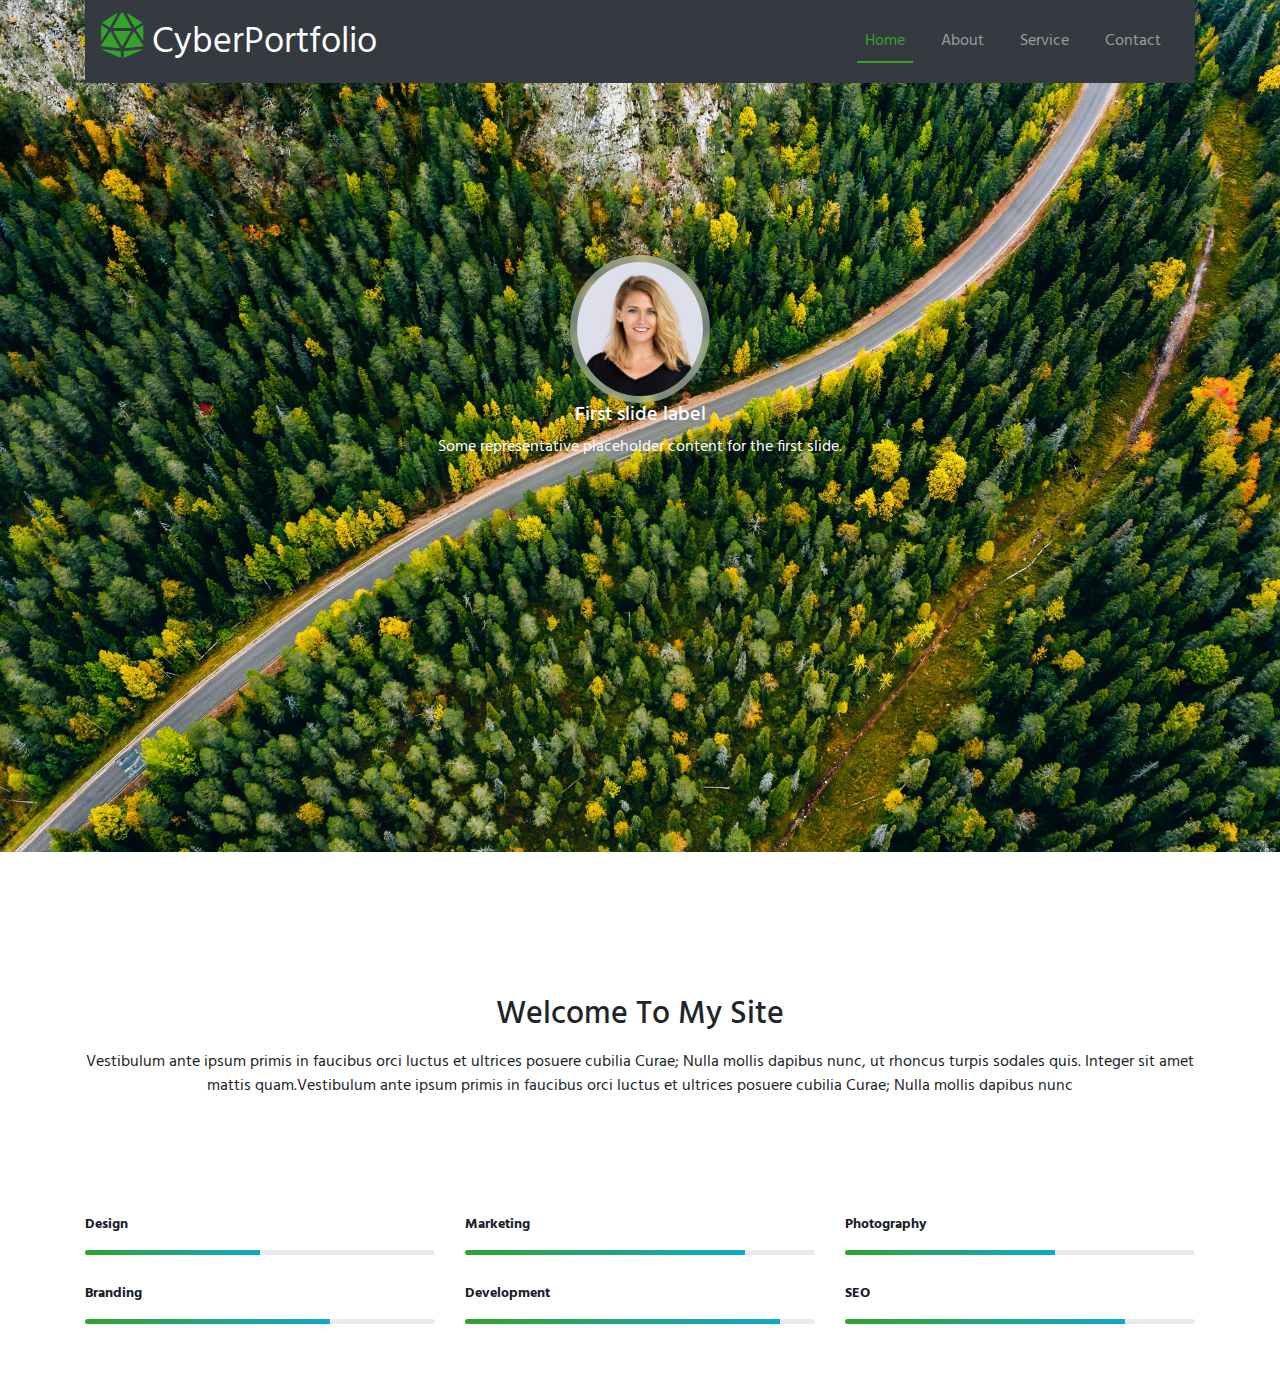
==== index.html @ 0cf6c917 "day lan dau tien" ====
<!DOCTYPE html>
<html lang="en">

<head>
    <meta charset="UTF-8" />
    <meta http-equiv="X-UA-Compatible" content="IE=edge" />
    <meta name="viewport" content="width=device-width, initial-scale=1.0" />
    <title>Portfolio</title>

    <!-- BS4 CSS  -->
    <link rel="stylesheet" href="https://cdn.jsdelivr.net/npm/bootstrap@4.6.0/dist/css/bootstrap.min.css" />

    <!-- FONT AWESOME  -->
    <link rel="stylesheet" href="https://cdnjs.cloudflare.com/ajax/libs/font-awesome/5.15.3/css/all.min.css" />

    <!-- FONT GG  -->
    <link rel="preconnect" href="https://fonts.googleapis.com" />
    <link rel="preconnect" href="https://fonts.gstatic.com" crossorigin />
    <link href="https://fonts.googleapis.com/css2?family=Hind:wght@300;400;500;600;700&display=swap" rel="stylesheet" />

    <!-- MAIN CSS -->
    <link rel="stylesheet" href="./css/style.css" />
</head>

<body>
    <header class="container">
        <!-- <p class="container bg-info text-white">container</p>
        <p class="container-fluid bg-dark text-warning">container-fluid</p> -->
        <nav class="navbar navbar-expand-lg navbar-dark bg-dark">
            <a class="navbar-brand" href="#">
                <i class="fa fa-dice-d20"></i>
                <span>CyberPortfolio</span>
            </a>
            <button class="navbar-toggler" type="button" data-toggle="collapse" data-target="#navbarPort" aria-controls="navbarSupportedContent" aria-expanded="false" aria-label="Toggle navigation">
                    <span class="navbar-toggler-icon"></span>
                </button>
            <div class="collapse navbar-collapse" id="navbarPort">
                <ul class="navbar-nav ml-auto">
                    <li class="nav-item active">
                        <a class="nav-link" href="#">Home <span
                                    class="sr-only">(current)</span></a>
                    </li>
                    <li class="nav-item">
                        <a class="nav-link" href="#">About</a>
                    </li>
                    <li class="nav-item">
                        <a class="nav-link" href="#">Service</a>
                    </li>
                    <li class="nav-item">
                        <a class="nav-link" href="#">Contact</a>
                    </li>
                </ul>
            </div>
        </nav>
    </header>

    <!-- section.carousel -->
    <section class="carouselPort">
        <!-- data-ride="carousel" : tự động chuyển slide -->
        <div id="carouselPort__Indicator" class="carousel slide
                carousel-fade">
            <ol class="carousel-indicators">
                <li data-target="#carouselPort__Indicator" data-slide-to="0" class="active"></li>
                <li data-target="#carouselPort__Indicator" data-slide-to="1"></li>
                <li data-target="#carouselPort__Indicator" data-slide-to="2"></li>
            </ol>
            <div class="carousel-inner">
                <div class="carousel-item active">
                    <img src="./img/finland.jpg" class="d-block w-100" alt="..." />
                    <div class="carousel-caption d-none d-md-block">
                        <div class="carousel__ava mx-auto">
                            <img src="./img/01-3.jpg" alt="" />
                        </div>
                        <h5>First slide label</h5>
                        <p>
                            Some representative placeholder content for the first slide.
                        </p>
                    </div>
                </div>
                <div class="carousel-item">
                    <img src="./img/mountains.jpg" class="d-block w-100" alt="..." />
                    <div class="carousel-caption d-none d-md-block">
                        <div>
                            <img src="./img/02-3.jpg" alt="" />
                        </div>
                        <h5>Second slide label</h5>
                        <p>
                            Some representative placeholder content for the second slide.
                        </p>
                    </div>
                </div>
                <div class="carousel-item">
                    <img src="./img/mountains-1.jpg" class="d-block w-100" alt="..." />
                    <div class="carousel-caption d-none d-md-block">
                        <div>
                            <img src="./img/03-3.jpg" alt="" />
                        </div>
                        <h5>Third slide label</h5>
                        <p>
                            Some representative placeholder content for the third slide.
                        </p>
                    </div>
                </div>
            </div>

            <!-- Hai dấu mũi tên trái phải  -->
            <!-- <a class="carousel-control-prev" href="#carouselPort__Indicator" role="button" data-slide="prev">
              <span class="carousel-control-prev-icon" aria-hidden="true"></span>
              <span class="sr-only">Previous</span>
            </a>
            <a class="carousel-control-next" href="#carouselPort__Indicator" role="button" data-slide="next">
              <span class="carousel-control-next-icon" aria-hidden="true"></span>
              <span class="sr-only">Next</span>
            </a> -->
        </div>
    </section>

    <section class="welcome py-5">
        <div class="container">
            <div class="welcom__title py-5 text-center">
                <h2>
                    Welcome To My Site</h2>
                <p class="my-3">Vestibulum ante ipsum primis in faucibus orci luctus et ultrices posuere cubilia Curae; Nulla mollis dapibus nunc, ut rhoncus turpis sodales quis. Integer sit amet mattis quam.Vestibulum ante ipsum primis in faucibus orci luctus et ultrices
                    posuere cubilia Curae; Nulla mollis dapibus nunc</p>
            </div>
            <div class="welcome__content mt-5">
                <!-- áp dụng grid system  -->
                <!-- xây dưng hàng trước  -->
                <div class="row">
                    <!-- xấy dụng cột  -->
                    <div class="col-4">
                        <h4>Design</h4>
                        <div class="progress">
                            <div class="progress-bar" role="progressbar" style="width: 25%" aria-valuenow="25" aria-valuemin="0" aria-valuemax="100"></div>
                        </div>
                    </div>
                    <div class="col-4">
                        <h4>Marketing</h4>
                        <div class="progress">
                            <div class="progress-bar" role="progressbar" style="width: 25%" aria-valuenow="25" aria-valuemin="0" aria-valuemax="100"></div>
                        </div>
                    </div>
                    <div class="col-4">
                        <h4>Photography</h4>
                        <div class="progress">
                            <div class="progress-bar" role="progressbar" style="width: 60%" aria-valuenow="25" aria-valuemin="0" aria-valuemax="100"></div>
                        </div>

                    </div>
                    <div class="col-4">
                        <h4>Branding</h4>
                        <div class="progress">
                            <div class="progress-bar" role="progressbar" style="width: 70%" aria-valuenow="25" aria-valuemin="0" aria-valuemax="100"></div>
                        </div>

                    </div>
                    <div class="col-4">
                        <h4>Development</h4>
                        <div class="progress">
                            <div class="progress-bar" role="progressbar" style="width: 90%" aria-valuenow="25" aria-valuemin="0" aria-valuemax="100"></div>
                        </div>

                    </div>
                    <div class="col-4">
                        <h4>SEO</h4>
                        <div class="progress">
                            <div class="progress-bar" role="progressbar" style="width: 80%" aria-valuenow="25" aria-valuemin="0" aria-valuemax="100"></div>
                        </div>

                    </div>
                </div>
            </div>
        </div>
    </section>

    <section class="services">

    </section>
    <section class="projects"></section>
    <section class="exp"></section>
    <section class="award"></section>
    <footer></footer>

    <!-- Jquery -->
    <script src="https://code.jquery.com/jquery-3.5.1.min.js"></script>
    <!-- BS4  -->
    <script src="https://cdn.jsdelivr.net/npm/bootstrap@4.6.0/dist/js/bootstrap.bundle.min.js"></script>
</body>

</html>
---- css/style.css ----
* {
    padding: 0;
    margin: 0;
    box-sizing: border-box;
}

html,
body {
    font-family: Hind, sans-serif;
    color: #212529;
    line-height: 1.5;
}


/* HEADER  */

header {
    position: absolute;
    top: 0;
    z-index: 99;
    right: 50%;
    transform: translateX(50%);
}

header .navbar-brand {
    font-size: 36px;
    color: #fff;
}

header .navbar-brand i {
    color: #35a22c;
    font-size: 45px;
}

#navbarPort .nav-item::after {
    content: "";
    width: 0;
    height: 2px;
    background-color: #35a22c;
    /* Bản chất after và before y như thẻ a là inline ==> ko xét width đc  */
    display: block;
    transition: all 0.5s;
}

#navbarPort .nav-item {
    margin: 0 10px;
}

#navbarPort .nav-item:hover::after {
    width: 100%;
}

#navbarPort .nav-item.active::after {
    width: 100%;
}

#navbarPort .nav-item.active .nav-link {
    color: #35a22c;
}


/* CAROUSEL  */

#carouselPort__Indicator .carousel-inner {
    height: 100vh;
}

#carouselPort__Indicator .carousel-item,
rouselPort__Indicator .carousel-item img {
    height: 100%;
}

.carousel__ava {
    width: 140px;
    /* height: 140px; */
    border-radius: 50%;
    border: 7px solid rgba(255, 255, 255, 0.25);
    background: rgba(255, 255, 255, 0.25);
    backdrop-filter: blur(5px);
}

.carousel__ava img {
    width: 100%;
    border-radius: 50%;
    height: 100%;
    /* border: 7px solid rgba(255, 255, 255, 0.25); */
    /* background: rgba(255, 255, 255, 0.25); */
}

#carouselPort__Indicator .carousel-caption {
    top: 50%;
    left: 50%;
    transform: translate(-50%, -50%);
}


/* WELCOME  */

.welcome {
    position: relative;
}

.welcome__content h4 {
    font-size: 14px;
    line-height: 30px;
    font-weight: 700;
    color: #1a1d2d;
    margin-bottom: 10px;
}

.welcome__content .progress-bar {
    background: linear-gradient(to right, #35a22c, #0ea8cf);
}

.welcome__content .col-4:nth-of-type(1) .progress-bar {
    width: 50% !important;
}

.welcome__content .col-4:nth-of-type(2) .progress-bar {
    width: 80% !important;
}

.welcome__content .row .col-4 {
    padding-bottom: 1.5rem;
}

.welcome__content .progress {
    height: 5px;
}
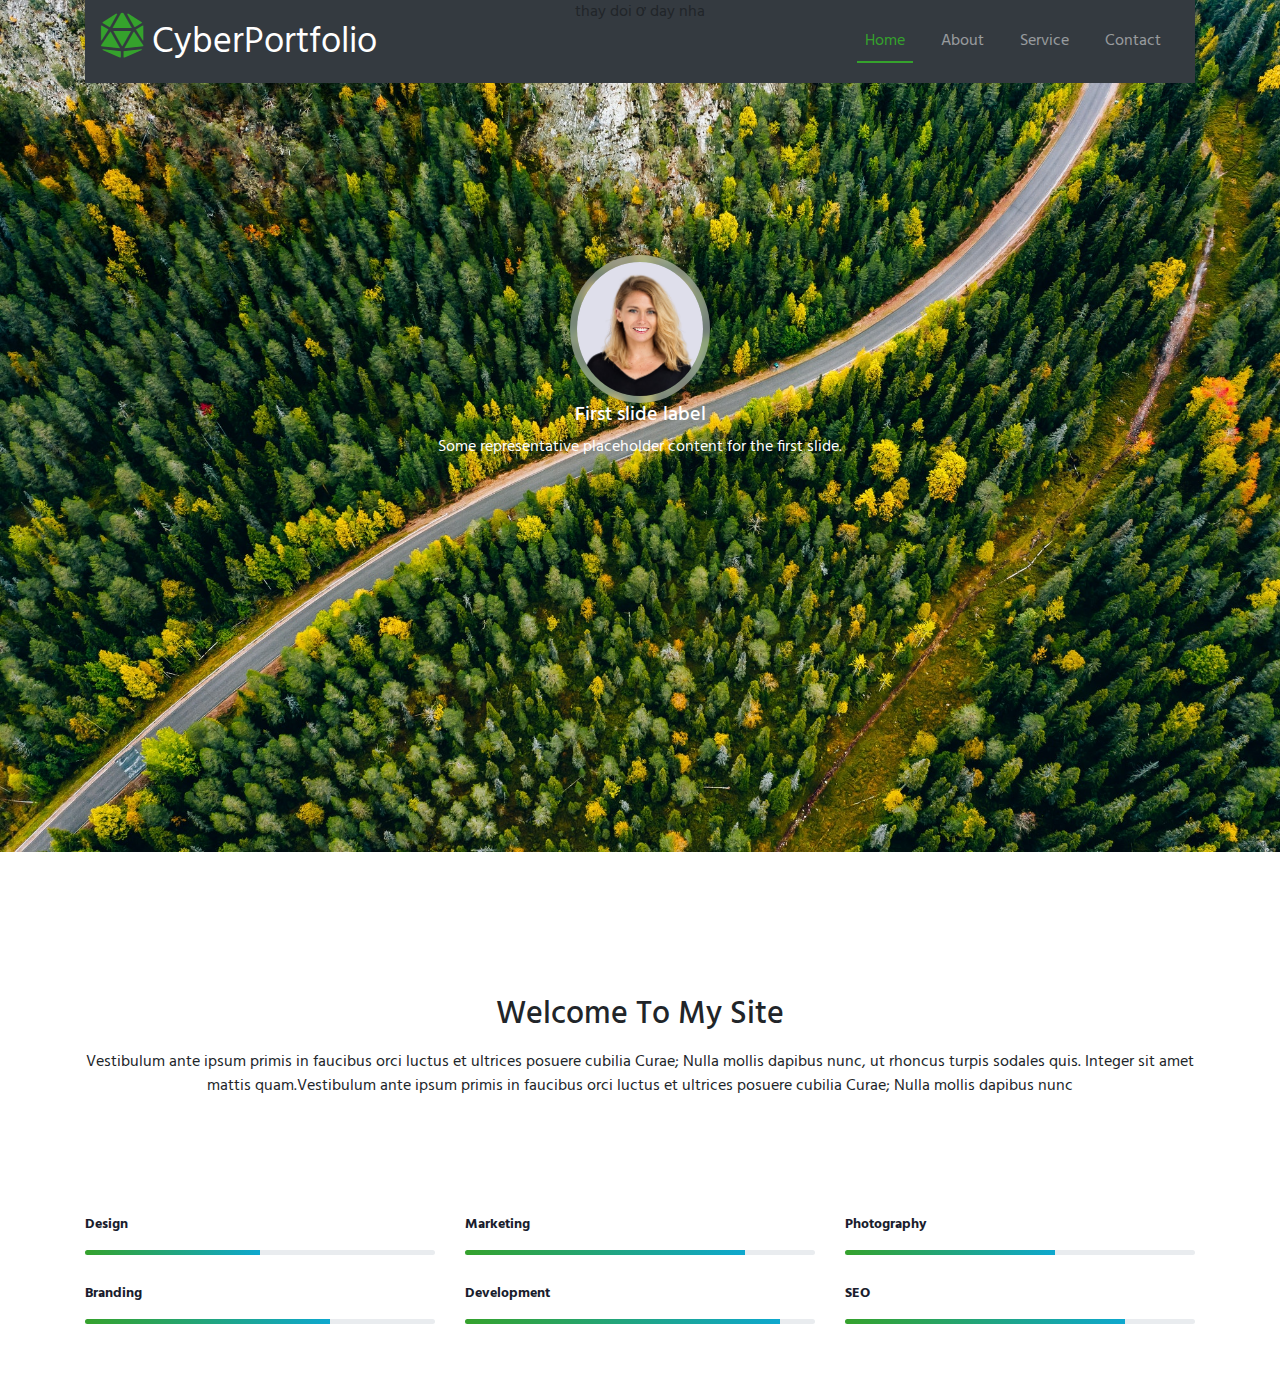
==== commit 2056cb18: "Update index.html" ====
--- a/index.html
+++ b/index.html
@@ -172,9 +172,11 @@
             </div>
         </div>
     </section>
+    <header> thay doi ơ day nha </header>
+    <section class="services">
+        <div class="contaier">
 
-    <section class="services">
-
+        </div>
     </section>
     <section class="projects"></section>
     <section class="exp"></section>
@@ -187,4 +189,4 @@
     <script src="https://cdn.jsdelivr.net/npm/bootstrap@4.6.0/dist/js/bootstrap.bundle.min.js"></script>
 </body>
 
-</html>+</html>
